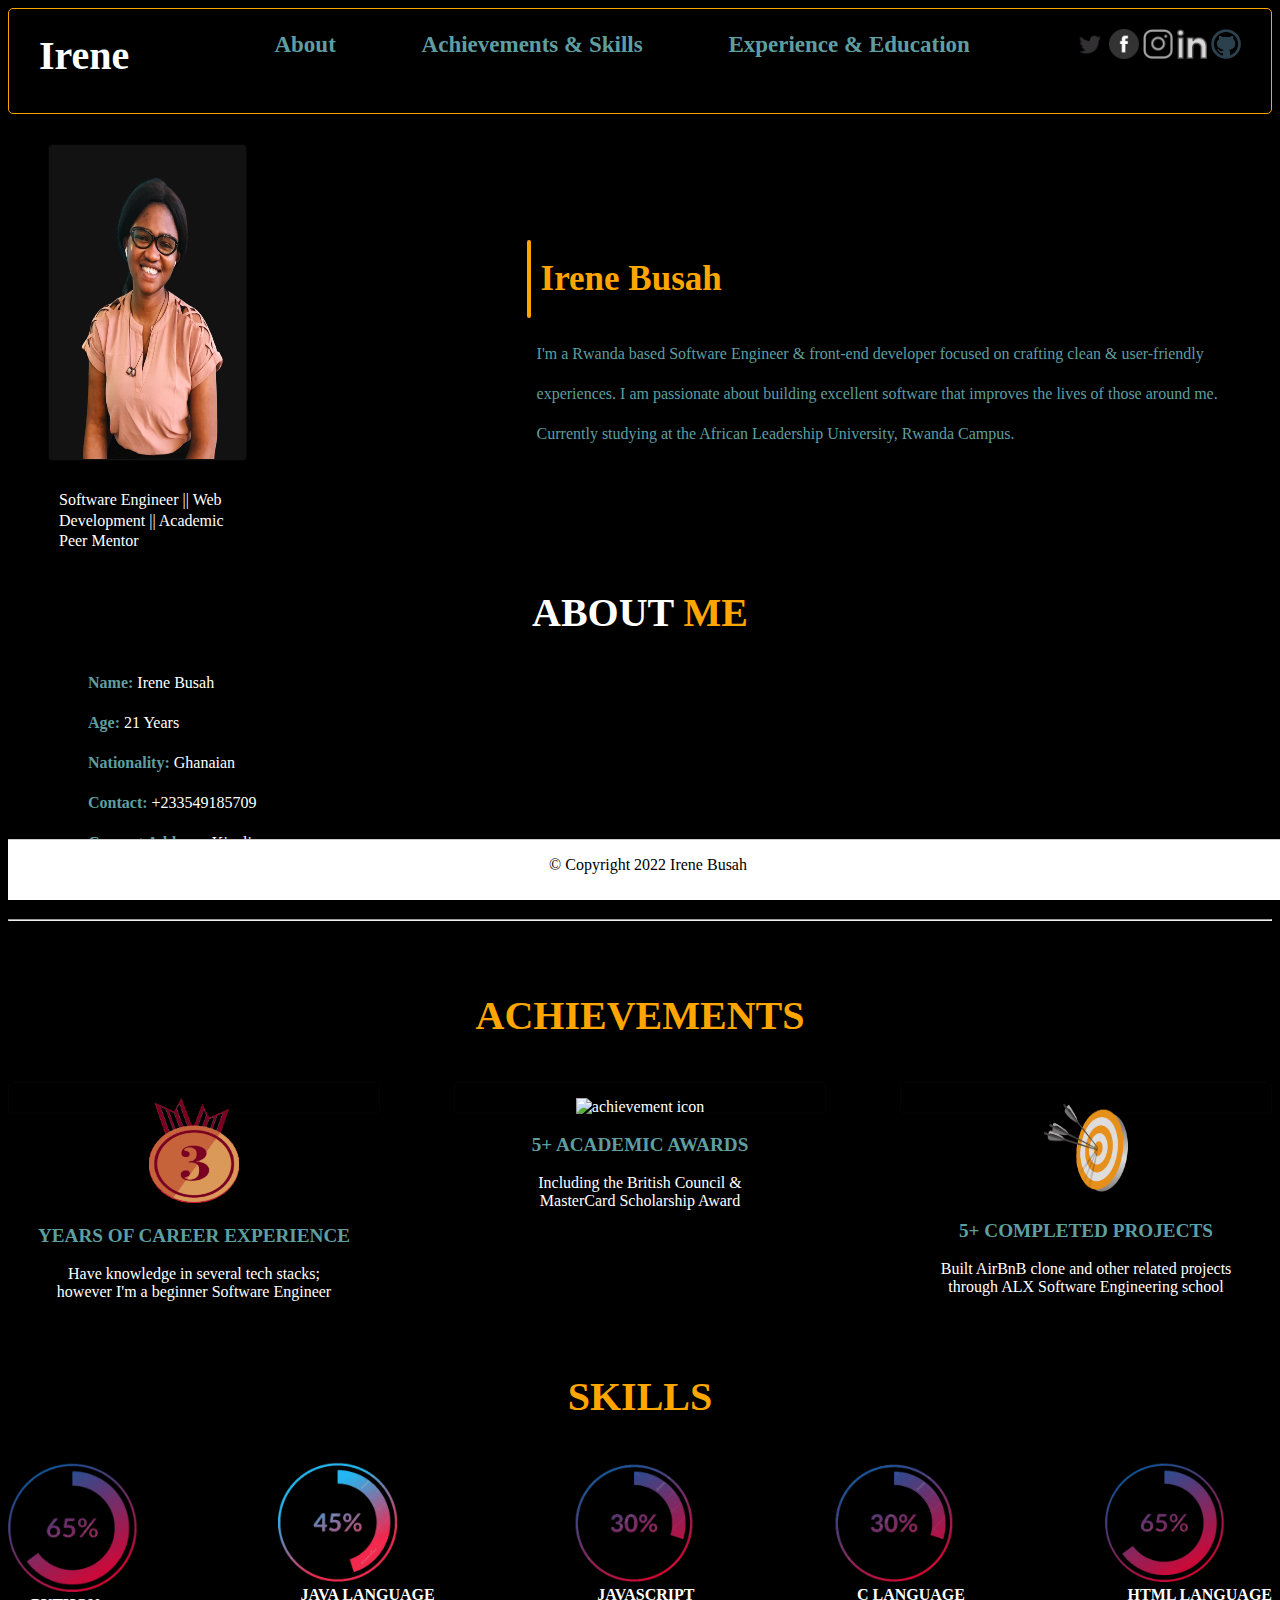
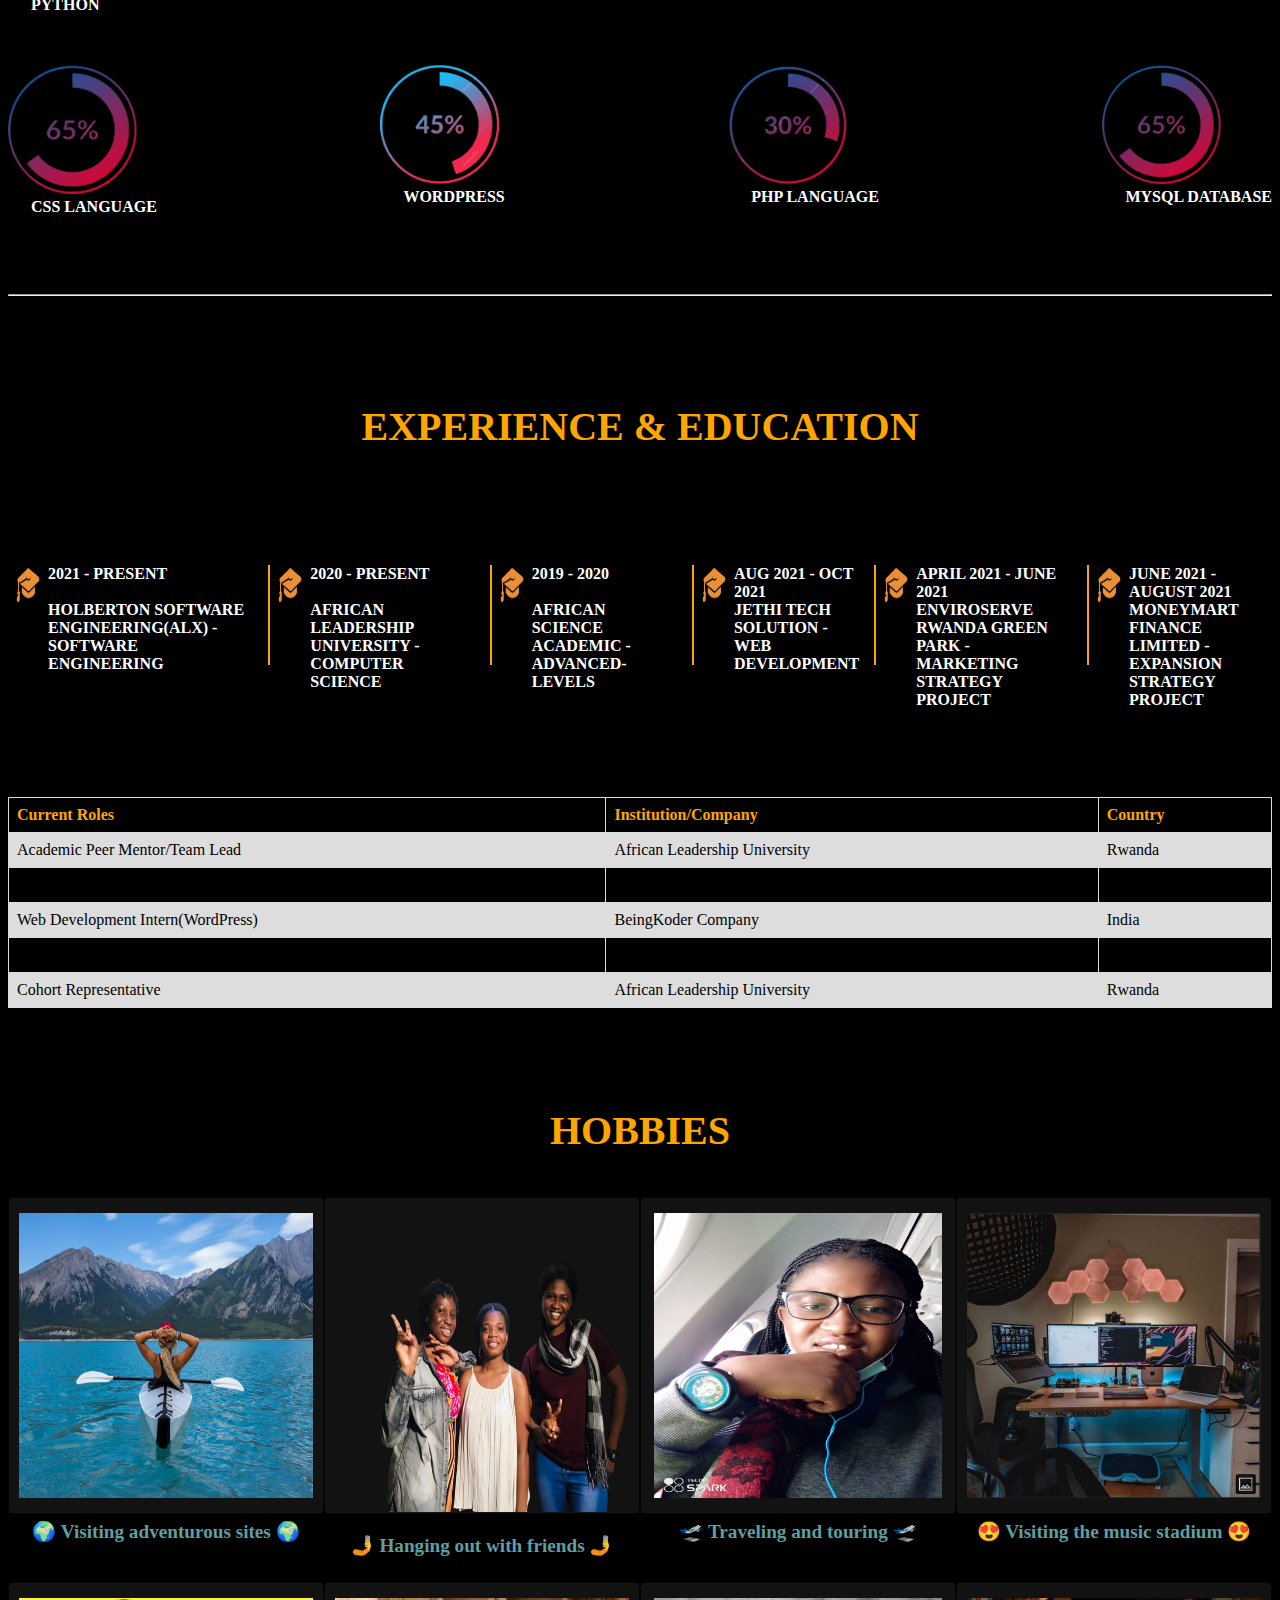
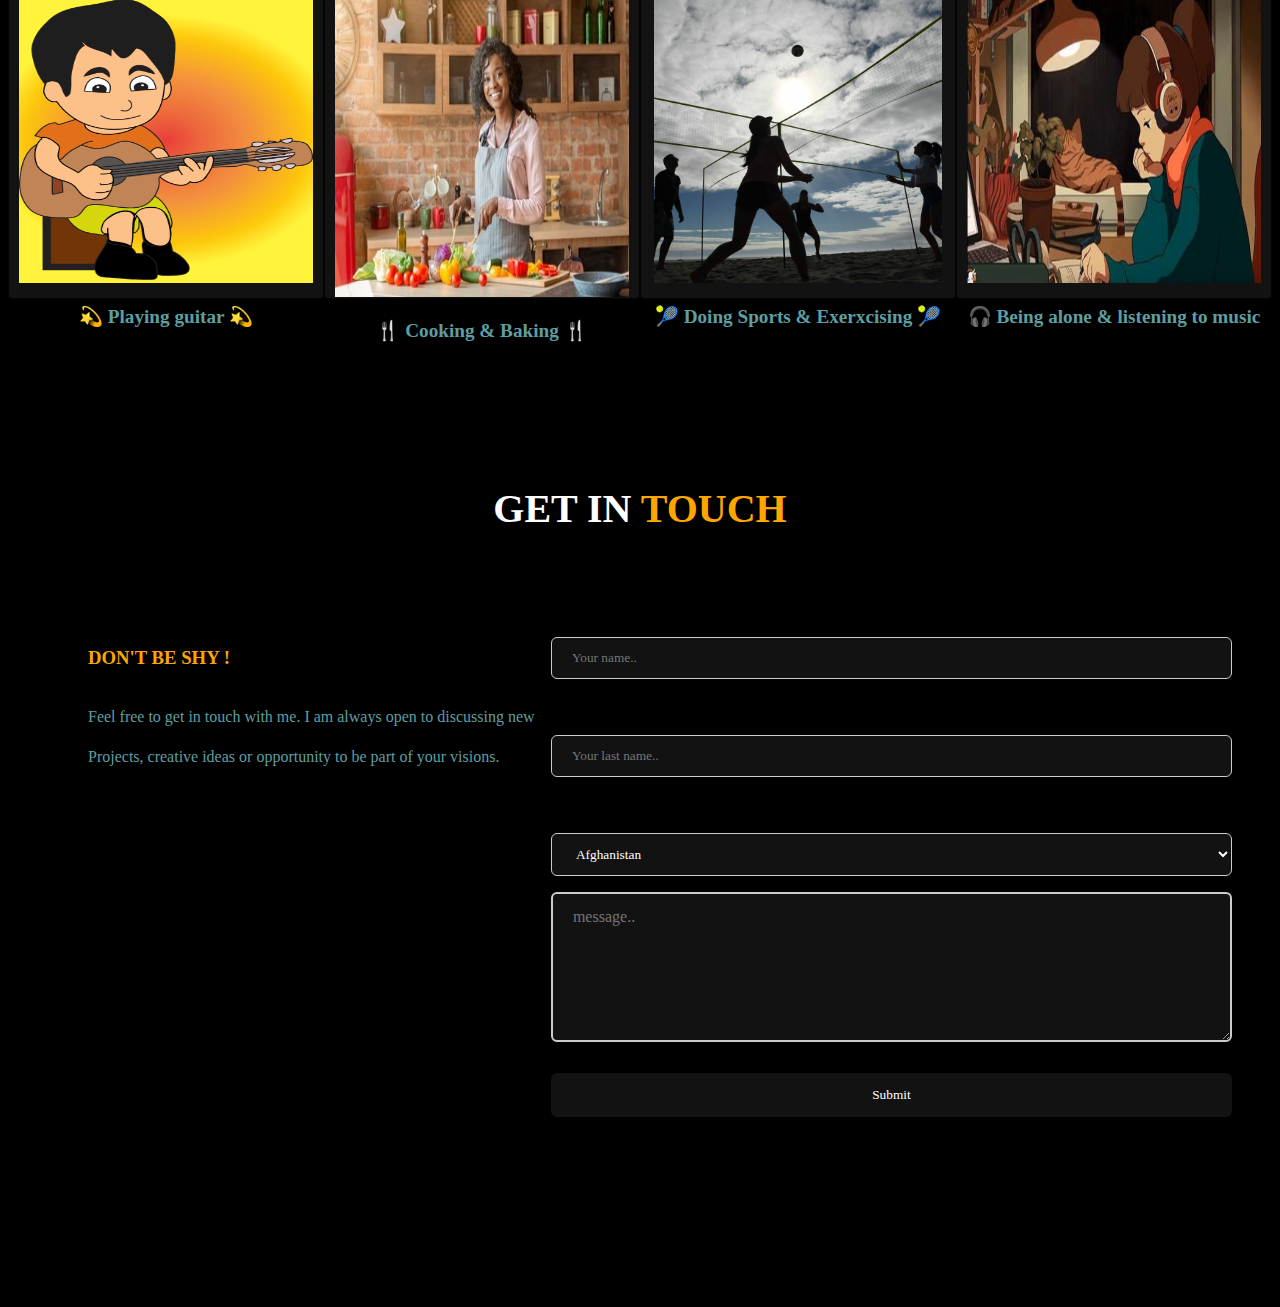
==== public/index.html @ 0df78197 "static website" ====
<!DOCTYPE html>
<html lang="en">
  <head>
    <meta charset="UTF-8" />
    <meta http-equiv="X-UA-Compatible" content="IE=edge" />
    <meta name="viewport" content="width=device-width, initial-scale=1.0" />
    <title>Irene Busah</title>
    <link rel="icon" href="" />
    <link rel="stylesheet" href="./Assets/css/styles.css" />
  </head>
  <body class="body">
    <!-- ====================================== HEADDER ============================================ -->
    <header>
      <div class="container">
        <h1 class="logo">Irene</h1>
        <ul>
          <li>
            <a
              class="list"
              href="#"
              style="
                text-decoration: none;
                color: cadetblue;
                font-weight: bolder;
                font-size: 23px;
              "
            >
              About
            </a>
          </li>
          <li>
            <a
              class="list"
              href="#"
              style="
                text-decoration: none;
                color: cadetblue;
                font-weight: bolder;
                font-size: 23px;
              "
            >
              Achievements & Skills
            </a>
          </li>
          <li>
            <a
              class="list"
              href="#"
              style="
                text-decoration: none;
                color: cadetblue;
                font-weight: bolder;
                font-size: 23px;
              "
            >
              Experience & Education
            </a>
          </li>
        </ul>
        <!-- <button>Contact Us</button> -->

        <div class="header-social-links">
          <a
            href="https://twitter.com/home?lang=en"
            class="twitter"
            target="_blank"
            ><img
              src="./Assets/img/twitter.png"
              alt="twitter icon"
              height="30px"
              width="30px"
          /></a>
          <a
            href="https://www.facebook.com/irenenanairish.busah.3/"
            class="facebook"
            target="_blank"
            ><img
              src="./Assets/img/facebook.png"
              alt="facebook icon"
              height="30px"
              width="30px"
          /></a>
          <a
            href="https://www.instagram.com/great_irene9/"
            class="instagram"
            target="_blank"
            ><img
              src="./Assets/img/instagram.png"
              alt="instagram icon"
              height="30px"
              width="30px"
          /></a>
          <a
            href="https://www.linkedin.com/in/irene-busah-7071a6205/"
            class="linkedin"
            target="_blank"
            ><img
              src="./Assets/img/linkedin.png"
              alt="linkedIn icon"
              height="30px"
              width="30px"
          /></a>
          <a
            href="https://github.com/Irene-Busah/"
            class="linkedin"
            target="_blank"
            ><img
              src="./Assets/img/git.png"
              alt="GitHub icon"
              height="30px"
              width="30px"
          /></a>
        </div>
      </div>
    </header>
    <!-- =============================================== END OF HEADER ============================================== -->

    <!-- =============================================== MY BIO ================================================  -->
    <div class="content">
      <div class="frame_one" style="width: 450px;">
        <img
          src="./Assets/img/Irene_Pic-removebg-preview.png"
          alt="My photo"
          width="100%"
          height="105%"
        />
        <p id="title">
          Software Engineer || Web Development || Academic Peer Mentor
        </p>
      </div>

      <div class="info">
        <div id="stroke">
          <p id="name"></p>
          <p class="myname"><span id="surname">Irene Busah</span></p>
        </div>

        <div id="message" style="color: cadetblue">
          I'm a Rwanda based Software Engineer & front-end developer focused on
          crafting clean & user-friendly experiences. I am passionate about
          building excellent software that improves the lives of those around
          me. Currently studying at the African Leadership University, Rwanda
          Campus. 
        </div>
      </div>
    </div>
    <!-- =========================================== END OF BIO ================================================== -->

    <br /><br /><br /><br />

    <!-- ============================================ MAIN ============================================= -->
    <main>
      <div>
        <h1 class="about">ABOUT <span style="color: orange">ME</span></h1>
      </div>

      <!-- ======================================= ABOUT ME ====================================== -->
      <div>
        <ul style="color: white">
          <li style="display: block">
            <span class="span" style="color: cadetblue; font-weight: bold"
              >Name: </span
            >Irene Busah
          </li>
          <li style="display: block">
            <span class="span" style="color: cadetblue; font-weight: bold"
              >Age:</span
            >
            21 Years
          </li>
          <li style="display: block">
            <span class="span" style="color: cadetblue; font-weight: bold"
              >Nationality: </span
            >Ghanaian
          </li>
          <li style="display: block">
            <span class="span" style="color: cadetblue; font-weight: bold"
              >Contact:
            </span>
            +233549185709
          </li>
          <li style="display: block">
            <span class="span" style="color: cadetblue; font-weight: bold"
              >Current Address:
            </span>
            Kigali
          </li>
          <li style="display: block">
            <span class="span" style="color: cadetblue; font-weight: bold"
              >Email:
            </span>
            i.busah@alustudent.com
          </li>
        </ul>
      </div>
      <!-- =========================================== END OF ABOUT ME ==================================== -->

      <hr />
      <br /><br />

      <!-- ============================================ ACHIEVEMENT ================================================-->
      <h1>ACHIEVEMENTS</h1>
      <div class="frame_items">
        <p class="frame icon" id="icon">
          <img
            src="./Assets/img/icon_1.png"
            alt="achievement icon"
            width="90px"
            height="105px"
          />
          <br /><br />
          <span id="frame_item">YEARS OF CAREER EXPERIENCE </span>
          <br /><br>
          Have knowledge in several tech stacks;<br> however I'm a beginner Software
          Engineer
        </p>

        <p class="frame icon" id="icon">
          <img
            src="./Assets/img/award.gif"
            alt="achievement icon"
            width="120px"
            height="120px"
          />
          <br /><br />
          <span id="frame_item">5+ ACADEMIC AWARDS</span>
          <br/><br>
          Including the British Council & <br> MasterCard Scholarship Award
        </p>

        <p class="frame icon" id="icon">
          <img
            src="./Assets/img/target.png"
            alt="achievement icon"
            width="90px"
            height="100px"
          />
          <br><br>
          <span id="frame_item"> 5+ COMPLETED PROJECTS</span>
          <br/><br>
          Built AirBnB clone and other related projects <br> through ALX Software Engineering school
        </p>
      </div>
      <!-- ======================================= END OF ACHIEVEMENT ========================================== -->

      <br /><br /><br /><br />
      <br />
      <br />
      <br /><br />
      <br /><br /><br /><br />

      <!-- ======================================= SKILLS (FIRST LINE) ======================================== -->
      <h1>SKILLS</h1>
      <div class="skills">
        <p>
          <img
            src="./Assets/img/chart_1.png"
            alt="pie chart"
            width="130px"
            height="130px"
          />
          <br />
          <span style="margin-left: 23px; font-weight: bolder">PYTHON</span>
        </p>

        <p>
          <img
            src="./Assets/img/icon_3.png"
            alt=""
            width="120px"
            height="120px"
          />
          <br />
          <span style="margin-left: 23px; font-weight: bolder"
            >JAVA LANGUAGE</span
          >
        </p>

        <p>
          <img
            src="./Assets/img/chart.png"
            alt=""
            width="120px"
            height="120px"
          />
          <br />
          <span style="margin-left: 23px; font-weight: bolder">JAVASCRIPT</span>
        </p>

        <p>
          <img
            src="./Assets/img/chart.png"
            alt=""
            width="120px"
            height="120px"
          />
          <br />
          <span style="margin-left: 23px; font-weight: bolder">C LANGUAGE</span>
        </p>

        <p>
          <img
            src="./Assets/img/chart_1.png"
            alt=""
            width="120px"
            height="120px"
          />
          <br />
          <span style="margin-left: 23px; font-weight: bolder"
            >HTML LANGUAGE</span
          >
        </p>
      </div>
      <!-- =============================== END OF SKILLS(FIRST LINE) ============================================= -->

      <br />

      <!-- ====================================== SKILLS (SECOND LINE) ========================================== -->
      <div class="skills">
        <p>
          <img
            src="./Assets/img/chart_1.png"
            alt=""
            width="130px"
            height="130px"
          />
          <br />
          <span style="margin-left: 23px; font-weight: bolder"
            >CSS LANGUAGE</span
          >
        </p>

        <p>
          <img
            src="./Assets/img/icon_3.png"
            alt=""
            width="120px"
            height="120px"
          />
          <br />
          <span style="margin-left: 23px; font-weight: bolder">WORDPRESS</span>
        </p>

        <p>
          <img
            src="./Assets/img/chart.png"
            alt=""
            width="120px"
            height="120px"
          />
          <br />
          <span style="margin-left: 23px; font-weight: bolder"
            >PHP LANGUAGE</span
          >
        </p>

        <p>
          <img
            src="./Assets/img/chart_1.png"
            alt=""
            width="120px"
            height="120px"
          />
          <br />
          <span style="margin-left: 23px; font-weight: bolder"
            >MYSQL DATABASE</span
          >
        </p>
      </div>
      <!-- ==================================== END OF SKILLS(SECOND LINE) =========================================== -->

      <br /><br /><br />
      <hr />
      <br />
      <br /><br /><br />

      <!-- ========================================= EDUCATION ============================================== -->
      <h1>EXPERIENCE & EDUCATION</h1>
      <br /><br /><br /><br />

      <div id="education">
        <div>
          <p>
            <img
              src="./Assets/img/school.png"
              alt="education icon"
              width="40px"
              height="40px"
            />
          </p>
        </div>

        <p id="education">
          <span style="display: flex">
            <span style="font-weight: bolder; display: flex">
              2021 - PRESENT <br /><br />
              HOLBERTON SOFTWARE ENGINEERING(ALX) - SOFTWARE ENGINEERING
            </span>
            <br /><br />
          </span>
        </p>

        <!-- =============================== END OF FIRST EDUCATION ====================================== -->

        <br />
        <p
          style="
            border-left: 2px solid orange;
            height: 100px;
            margin-left: 15px;
            left: 50%;
          "
        ></p>

        <div>
          <p>
            <img
              src="./Assets/img/school.png"
              alt="education icon"
              width="40px"
              height="40px"
            />
          </p>
        </div>
        <p id="education">
          <span style="display: flex">
            <span style="font-weight: bolder; display: flex">
              2020 - PRESENT <br /><br />
              AFRICAN LEADERSHIP UNIVERSITY - COMPUTER SCIENCE
            </span>
            <br /><br />
          </span>
        </p>
        <!-- ================================ END OF SECOND EDUCATION ===================================== -->

        <p
          style="
            border-left: 2px solid orange;
            height: 100px;
            margin-left: 15px;
            left: 50%;
          "
        ></p>

        <div>
          <p>
            <img
              src="./Assets/img/school.png"
              alt="education icon"
              width="40px"
              height="40px"
            />
          </p>
        </div>
        <p id="education">
          <span style="display: flex">
            <span style="font-weight: bolder; display: flex">
              2019 - 2020<br /><br />
              AFRICAN SCIENCE ACADEMIC - ADVANCED-LEVELS
            </span>
            <br /><br />
          </span>
        </p>

        <!-- ======================================= END OF THIRD EDUCATION ===================================== -->

        <!-- <br><br><br> -->

        <p
          style="
            border-left: 2px solid orange;
            height: 100px;
            margin-left: 15px;
            left: 50%;
          "
        ></p>

        <div id="education">
          <div>
            <p>
              <img
                src="./Assets/img/school.png"
                alt="education icon"
                width="40px"
                height="40px"
              />
            </p>
          </div>
          <p id="education">
            <span style="display: flex">
              <span style="font-weight: bolder; display: flex">
                AUG 2021 - OCT 2021 <br />
                JETHI TECH SOLUTION - WEB DEVELOPMENT
              </span>
              <br /><br />
            </span>
          </p>
          <!-- ======================================= END OF FOURTH EDUCATION ====================================== -->

          <p
            style="
              border-left: 2px solid orange;
              height: 100px;
              margin-left: 15px;
              left: 50%;
            "
          ></p>

          <div>
            <p>
              <img
                src="./Assets/img/school.png"
                alt="education icon"
                width="40px"
                height="40px"
              />
            </p>
          </div>
          <p id="education">
            <span style="display: flex">
              <span style="font-weight: bolder; display: flex">
                APRIL 2021 - JUNE 2021 <br />
                ENVIROSERVE RWANDA GREEN PARK - MARKETING STRATEGY PROJECT
              </span>
              <br /><br />
            </span>
          </p>
          <!-- ======================================== END OF FIFTH EDUCATION ======================================== -->

          <p
            style="
              border-left: 2px solid orange;
              height: 100px;
              margin-left: 15px;
              left: 50%;
            "
          ></p>

          <div>
            <p>
              <img
                src="./Assets/img/school.png"
                alt="education icon"
                width="40px"
                height="40px"
              />
            </p>
          </div>
          <p id="education">
            <span style="display: flex">
              <span style="font-weight: bolder; display: flex">
                JUNE 2021 - AUGUST 2021 <br />
                MONEYMART FINANCE LIMITED - EXPANSION STRATEGY PROJECT
              </span>
              <br /><br />
            </span>
          </p>
          <!-- ========================================== END OF SIXTH EXPERIENCE ====================================== -->
        </div>
      </div>
      <!-- ====================================== END OF EDUCATION & EXPERIENCE ========================================= -->
      <br /><br /><br /><br />


      <div>
        <table>
            <tr>
              <th>Current Roles</th>
              <th>Institution/Company</th>
              <th>Country</th>
            </tr>
            <tr>
              <td>Academic Peer Mentor/Team Lead</td>
              <td>African Leadership University</td>
              <td>Rwanda</td>
            </tr>
            <!-- <tr>
              <td>Centro comercial Moctezuma</td>
              <td>Francisco Chang</td>
              <td>Mexico</td>
            </tr> -->
            <tr>
              <td>Web Development Intern(WordPress)</td>
              <td>BeingKoder Company</td>
              <td>India</td>
            </tr>
            <tr>
              <td>Web Development Intern(WordPress)</td>
              <td>BeingKoder Company</td>
              <td>India</td>
            </tr>
            <tr>
              <td>Cohort Representative</td>
              <td>African Leadership University</td>
              <td>Rwanda</td>
            </tr>
            <tr>
              <td>Cohort Representative</td>
              <td>African Leadership University</td>
              <td>Rwanda</td>
            </tr>
          </table>
      </div>


      <br /><br /><br /><br />

      <!-- =================================== HOBBIES ============================================= -->
      <h1>HOBBIES</h1>
      <div class="frame_items">
        <p class="frame_one title">
          <img
            src="./Assets/img/icon_6.jpg"
            alt="achievement icon"
            width="100%"
            height="100%"
          />
          <br /><br />
          <span id="frame_item">&#127757 Visiting adventurous sites &#127757</span>
        </p>

        <p class="frame_one title">
          <img
            src="./Assets/img/Irene_3.png"
            alt="achievement icon"
            width="100%"
            height="105%"
          />
          <br /><br />
          <span id="frame_item">&#129331 Hanging out with friends &#129331</span>
        </p>

        <p class="frame_one title">
          <img
            src="./Assets/img/Irene_2.jpeg"
            alt="achievement icon"
            width="98%"
            height="100%"
          />
          <br /><br />
          <span id="frame_item">&#128747 Traveling and touring &#128747</span>
        </p>

        <p class="frame_one title">
          <img
            src="./Assets/img/Irene_3.jpeg"
            alt="achievement icon"
            width="100%"
            height="100%"
          />
          <br /><br />
          <span id="frame_item">&#128525 Visiting the music stadium &#128525</span>
        </p>
      </div>

      <br><br>
      <!-- =================================================== -->
      <div class="frame_items">
        <p class="frame_one title">
          <img
            src="./Assets/img/hobby.gif"
            alt="achievement icon"
            width="100%"
            height="100%"
          />
          <br /><br />
          <span id="frame_item">&#128171 Playing guitar &#128171</span>
        </p>

        <p class="frame_one title">
          <img
            src="./Assets/img/hobby_1.jpg"
            alt="achievement icon"
            width="100%"
            height="105%"
          />
          <br /><br />
          <span id="frame_item">&#127860 Cooking & Baking &#127860</span>
        </p>

        <p class="frame_one title">
          <img
            src="./Assets/img/hobby_2.jpg"
            alt="achievement icon"
            width="98%"
            height="100%"
          />
          <br /><br />
          <span id="frame_item">&#127934 Doing Sports & Exerxcising &#127934</span>
        </p>

        <p class="frame_one title">
          <img
            src="./Assets/img/hobby_3.jpg"
            alt="achievement icon"
            width="100%"
            height="100%"
          />
          <br /><br />
          <span id="frame_item">&#127911 Being alone & listening to music </span>
        </p>
      </div>
      <!-- =============================================== END OF HOBBIES ============================================= -->
      <br /><br /><br /><br />
      <br /><br /><br /><br />
    </main>

    <!-- ========================================== GET IN TOUCH =============================================== -->
    <section>
      <h1><span style="color: white">GET IN</span> TOUCH</h1>

      <div class="content">
        <div id="message" style="color: cadetblue; padding-top: 30px;">
          <h3>DON'T BE SHY !</h3>
          Feel free to get in touch with me. I am always open to discussing new
          Projects, creative ideas or opportunity to be part of your visions.
        </div>

        <!-- ===================================== FORM =========================================== -->
        <div>
          <form>
            <label for="fname">First Name</label>
            <input
              type="text"
              id="fname"
              name="firstname"
              placeholder="Your name.."
            />

            <label for="lname">Last Name</label>
            <input
              type="text"
              id="lname"
              name="lastname"
              placeholder="Your last name.."
            />

            <label for="country">Country</label>
            <select id="country" name="country">
              <option value="Afganistan">Afghanistan</option>
              <option value="Albania">Albania</option>
              <option value="Algeria">Algeria</option>
              <option value="American Samoa">American Samoa</option>
              <option value="Andorra">Andorra</option>
              <option value="Angola">Angola</option>
              <option value="Anguilla">Anguilla</option>
              <option value="Antigua & Barbuda">Antigua & Barbuda</option>
              <option value="Argentina">Argentina</option>
              <option value="Armenia">Armenia</option>
              <option value="Aruba">Aruba</option>
              <option value="Australia">Australia</option>
              <option value="Austria">Austria</option>
              <option value="Azerbaijan">Azerbaijan</option>
              <option value="Bahamas">Bahamas</option>
              <option value="Bahrain">Bahrain</option>
              <option value="Bangladesh">Bangladesh</option>
              <option value="Barbados">Barbados</option>
              <option value="Belarus">Belarus</option>
              <option value="Belgium">Belgium</option>
              <option value="Belize">Belize</option>
              <option value="Benin">Benin</option>
              <option value="Bermuda">Bermuda</option>
              <option value="Bhutan">Bhutan</option>
              <option value="Bolivia">Bolivia</option>
              <option value="Bonaire">Bonaire</option>
              <option value="Bosnia & Herzegovina">Bosnia & Herzegovina</option>
              <option value="Botswana">Botswana</option>
              <option value="Brazil">Brazil</option>
              <option value="British Indian Ocean Ter">
                British Indian Ocean Ter
              </option>
              <option value="Brunei">Brunei</option>
              <option value="Bulgaria">Bulgaria</option>
              <option value="Burkina Faso">Burkina Faso</option>
              <option value="Burundi">Burundi</option>
              <option value="Cambodia">Cambodia</option>
              <option value="Cameroon">Cameroon</option>
              <option value="Canada">Canada</option>
              <option value="Canary Islands">Canary Islands</option>
              <option value="Cape Verde">Cape Verde</option>
              <option value="Cayman Islands">Cayman Islands</option>
              <option value="Central African Republic">
                Central African Republic
              </option>
              <option value="Chad">Chad</option>
              <option value="Channel Islands">Channel Islands</option>
              <option value="Chile">Chile</option>
              <option value="China">China</option>
              <option value="Christmas Island">Christmas Island</option>
              <option value="Cocos Island">Cocos Island</option>
              <option value="Colombia">Colombia</option>
              <option value="Comoros">Comoros</option>
              <option value="Congo">Congo</option>
              <option value="Cook Islands">Cook Islands</option>
              <option value="Costa Rica">Costa Rica</option>
              <option value="Cote DIvoire">Cote DIvoire</option>
              <option value="Croatia">Croatia</option>
              <option value="Cuba">Cuba</option>
              <option value="Curaco">Curacao</option>
              <option value="Cyprus">Cyprus</option>
              <option value="Czech Republic">Czech Republic</option>
              <option value="Denmark">Denmark</option>
              <option value="Djibouti">Djibouti</option>
              <option value="Dominica">Dominica</option>
              <option value="Dominican Republic">Dominican Republic</option>
              <option value="East Timor">East Timor</option>
              <option value="Ecuador">Ecuador</option>
              <option value="Egypt">Egypt</option>
              <option value="El Salvador">El Salvador</option>
              <option value="Equatorial Guinea">Equatorial Guinea</option>
              <option value="Eritrea">Eritrea</option>
              <option value="Estonia">Estonia</option>
              <option value="Ethiopia">Ethiopia</option>
              <option value="Falkland Islands">Falkland Islands</option>
              <option value="Faroe Islands">Faroe Islands</option>
              <option value="Fiji">Fiji</option>
              <option value="Finland">Finland</option>
              <option value="France">France</option>
              <option value="French Guiana">French Guiana</option>
              <option value="French Polynesia">French Polynesia</option>
              <option value="French Southern Ter">French Southern Ter</option>
              <option value="Gabon">Gabon</option>
              <option value="Gambia">Gambia</option>
              <option value="Georgia">Georgia</option>
              <option value="Germany">Germany</option>
              <option value="Ghana">Ghana</option>
              <option value="Gibraltar">Gibraltar</option>
              <option value="Great Britain">Great Britain</option>
              <option value="Greece">Greece</option>
              <option value="Greenland">Greenland</option>
              <option value="Grenada">Grenada</option>
              <option value="Guadeloupe">Guadeloupe</option>
              <option value="Guam">Guam</option>
              <option value="Guatemala">Guatemala</option>
              <option value="Guinea">Guinea</option>
              <option value="Guyana">Guyana</option>
              <option value="Haiti">Haiti</option>
              <option value="Hawaii">Hawaii</option>
              <option value="Honduras">Honduras</option>
              <option value="Hong Kong">Hong Kong</option>
              <option value="Hungary">Hungary</option>
              <option value="Iceland">Iceland</option>
              <option value="Indonesia">Indonesia</option>
              <option value="India">India</option>
              <option value="Iran">Iran</option>
              <option value="Iraq">Iraq</option>
              <option value="Ireland">Ireland</option>
              <option value="Isle of Man">Isle of Man</option>
              <option value="Israel">Israel</option>
              <option value="Italy">Italy</option>
              <option value="Jamaica">Jamaica</option>
              <option value="Japan">Japan</option>
              <option value="Jordan">Jordan</option>
              <option value="Kazakhstan">Kazakhstan</option>
              <option value="Kenya">Kenya</option>
              <option value="Kiribati">Kiribati</option>
              <option value="Korea North">Korea North</option>
              <option value="Korea Sout">Korea South</option>
              <option value="Kuwait">Kuwait</option>
              <option value="Kyrgyzstan">Kyrgyzstan</option>
              <option value="Laos">Laos</option>
              <option value="Latvia">Latvia</option>
              <option value="Lebanon">Lebanon</option>
              <option value="Lesotho">Lesotho</option>
              <option value="Liberia">Liberia</option>
              <option value="Libya">Libya</option>
              <option value="Liechtenstein">Liechtenstein</option>
              <option value="Lithuania">Lithuania</option>
              <option value="Luxembourg">Luxembourg</option>
              <option value="Macau">Macau</option>
              <option value="Macedonia">Macedonia</option>
              <option value="Madagascar">Madagascar</option>
              <option value="Malaysia">Malaysia</option>
              <option value="Malawi">Malawi</option>
              <option value="Maldives">Maldives</option>
              <option value="Mali">Mali</option>
              <option value="Malta">Malta</option>
              <option value="Marshall Islands">Marshall Islands</option>
              <option value="Martinique">Martinique</option>
              <option value="Mauritania">Mauritania</option>
              <option value="Mauritius">Mauritius</option>
              <option value="Mayotte">Mayotte</option>
              <option value="Mexico">Mexico</option>
              <option value="Midway Islands">Midway Islands</option>
              <option value="Moldova">Moldova</option>
              <option value="Monaco">Monaco</option>
              <option value="Mongolia">Mongolia</option>
              <option value="Montserrat">Montserrat</option>
              <option value="Morocco">Morocco</option>
              <option value="Mozambique">Mozambique</option>
              <option value="Myanmar">Myanmar</option>
              <option value="Nambia">Nambia</option>
              <option value="Nauru">Nauru</option>
              <option value="Nepal">Nepal</option>
              <option value="Netherland Antilles">Netherland Antilles</option>
              <option value="Netherlands">Netherlands (Holland, Europe)</option>
              <option value="Nevis">Nevis</option>
              <option value="New Caledonia">New Caledonia</option>
              <option value="New Zealand">New Zealand</option>
              <option value="Nicaragua">Nicaragua</option>
              <option value="Niger">Niger</option>
              <option value="Nigeria">Nigeria</option>
              <option value="Niue">Niue</option>
              <option value="Norfolk Island">Norfolk Island</option>
              <option value="Norway">Norway</option>
              <option value="Oman">Oman</option>
              <option value="Pakistan">Pakistan</option>
              <option value="Palau Island">Palau Island</option>
              <option value="Palestine">Palestine</option>
              <option value="Panama">Panama</option>
              <option value="Papua New Guinea">Papua New Guinea</option>
              <option value="Paraguay">Paraguay</option>
              <option value="Peru">Peru</option>
              <option value="Phillipines">Philippines</option>
              <option value="Pitcairn Island">Pitcairn Island</option>
              <option value="Poland">Poland</option>
              <option value="Portugal">Portugal</option>
              <option value="Puerto Rico">Puerto Rico</option>
              <option value="Qatar">Qatar</option>
              <option value="Republic of Montenegro">
                Republic of Montenegro
              </option>
              <option value="Republic of Serbia">Republic of Serbia</option>
              <option value="Reunion">Reunion</option>
              <option value="Romania">Romania</option>
              <option value="Russia">Russia</option>
              <option value="Rwanda">Rwanda</option>
              <option value="St Barthelemy">St Barthelemy</option>
              <option value="St Eustatius">St Eustatius</option>
              <option value="St Helena">St Helena</option>
              <option value="St Kitts-Nevis">St Kitts-Nevis</option>
              <option value="St Lucia">St Lucia</option>
              <option value="St Maarten">St Maarten</option>
              <option value="St Pierre & Miquelon">St Pierre & Miquelon</option>
              <option value="St Vincent & Grenadines">
                St Vincent & Grenadines
              </option>
              <option value="Saipan">Saipan</option>
              <option value="Samoa">Samoa</option>
              <option value="Samoa American">Samoa American</option>
              <option value="San Marino">San Marino</option>
              <option value="Sao Tome & Principe">Sao Tome & Principe</option>
              <option value="Saudi Arabia">Saudi Arabia</option>
              <option value="Senegal">Senegal</option>
              <option value="Seychelles">Seychelles</option>
              <option value="Sierra Leone">Sierra Leone</option>
              <option value="Singapore">Singapore</option>
              <option value="Slovakia">Slovakia</option>
              <option value="Slovenia">Slovenia</option>
              <option value="Solomon Islands">Solomon Islands</option>
              <option value="Somalia">Somalia</option>
              <option value="South Africa">South Africa</option>
              <option value="Spain">Spain</option>
              <option value="Sri Lanka">Sri Lanka</option>
              <option value="Sudan">Sudan</option>
              <option value="Suriname">Suriname</option>
              <option value="Swaziland">Swaziland</option>
              <option value="Sweden">Sweden</option>
              <option value="Switzerland">Switzerland</option>
              <option value="Syria">Syria</option>
              <option value="Tahiti">Tahiti</option>
              <option value="Taiwan">Taiwan</option>
              <option value="Tajikistan">Tajikistan</option>
              <option value="Tanzania">Tanzania</option>
              <option value="Thailand">Thailand</option>
              <option value="Togo">Togo</option>
              <option value="Tokelau">Tokelau</option>
              <option value="Tonga">Tonga</option>
              <option value="Trinidad & Tobago">Trinidad & Tobago</option>
              <option value="Tunisia">Tunisia</option>
              <option value="Turkey">Turkey</option>
              <option value="Turkmenistan">Turkmenistan</option>
              <option value="Turks & Caicos Is">Turks & Caicos Is</option>
              <option value="Tuvalu">Tuvalu</option>
              <option value="Uganda">Uganda</option>
              <option value="United Kingdom">United Kingdom</option>
              <option value="Ukraine">Ukraine</option>
              <option value="United Arab Erimates">United Arab Emirates</option>
              <option value="United States of America">
                United States of America
              </option>
              <option value="Uraguay">Uruguay</option>
              <option value="Uzbekistan">Uzbekistan</option>
              <option value="Vanuatu">Vanuatu</option>
              <option value="Vatican City State">Vatican City State</option>
              <option value="Venezuela">Venezuela</option>
              <option value="Vietnam">Vietnam</option>
              <option value="Virgin Islands (Brit)">
                Virgin Islands (Brit)
              </option>
              <option value="Virgin Islands (USA)">Virgin Islands (USA)</option>
              <option value="Wake Island">Wake Island</option>
              <option value="Wallis & Futana Is">Wallis & Futana Is</option>
              <option value="Yemen">Yemen</option>
              <option value="Zaire">Zaire</option>
              <option value="Zambia">Zambia</option>
              <option value="Zimbabwe">Zimbabwe</option>
            </select>

            <!-- <label for="message">Message</label> -->
            <!-- <input type="text" id="fname" name="firstname" placeholder="message.."> -->
            <textarea
              name="message"
              id=""
              placeholder="message.."
              cols="30"
              rows="10"
            ></textarea>

            <input type="submit" value="Submit" />
          </form>
        </div>
      </div>
    </section>

    <br /><br /><br /><br />
    <br /><br /><br /><br />
  </body>
  <footer class="footer">&copy; Copyright 2022 Irene Busah</footer>
</html>
---- public/Assets/css/styles.css ----
/* ================================== GENERAL ================================ */
footer {
  background-color: white;
  height: 60px;
  width: 100%;
  border-top: 1px solid #cccccc;
  line-height: 50px;
  position: fixed;
  text-align: center;
  bottom: 0;
}

body {
  background-color: black;
  transition: 0.5s;
  overflow: scroll;
}

* {
  font-family: calibri;
}

p {
  color: white;
}

h3 {
  color: orange;
  /* font-style: oblique; */
  font-family: calibri;
  font-weight: bolder;
}

h1 {
  color: orange;
  text-align: center;
  font-weight: bolder;
  font-size: 40px;
}

li {
  padding-top: 35px;
  display: inline;
  padding: 0px 40px;
  line-height: 40px;
  animation-delay: 1;
  /* transition: 0.8s; */
}

/* =================================== CSS @media rule ============================== */

@media screen and (max-width: 992px) {
  .footer {
    width: 50%;
  }
}

@media screen and (max-width: 600px) {
  .footer {
    width: 100%;
  }
}

@media screen and (max-width: 992px) {
  body {
    background-color: cadetblue;
    transition: 0.5s;
    /* width: 50%; */
  }
}

@media screen and (max-width: 992px) {
  #icon {
    background-color: cadetblue;
    transition: 0.5s;
    border: 1px solid cadetblue;
    background: black;
  }
}

@media screen and (max-width: 992px) {
  .list {
    color: white !important;
    display: inline;
    transition: 0.5s;
    /* width: 50%; */
  }
}

@media screen and (max-width: 992px) {
  .span {
    color: black !important;
    transition: 0.5s;
    /* width: 50%; */
  }
}

@media screen and (max-width: 992px) {
  #message {
    color: white !important;
    transition: 0.5s;
    /* width: 50%; */
  }
}

@media screen and (max-width: 992px) {
  .frame_items .title {
    width: 50%;
  }
}

@media screen and (max-width: 600px) {
  .container {
    width: 100%;
  }
}

@media screen and (max-width: 600px) {
  .container {
    width: 100%;
  }
}

@media screen and (max-width: 600px) {
  #frame_item {
    color: white !important;
  }
}

/* ============================================================= CLASS ==================================================== */

.about {
  font-weight: 300px;
  color: white;
  text-align: center;
}

/* ================================ Social media logos ================================ */
.header-social-links {
  display: inline;
  padding-top: 20px;
  padding-right: 30px;
  /* line-height: 100px; */
  /* position: relative; */
  justify-content: space-between;
  transition: 0.5s;
}

.logo {
  height: 50px;
  color: white;
  padding-left: 30px;
}

/* ======================== Header component ======================= */
.container {
  border: orange solid 1px;
  display: flex;
  border-radius: 5px;
  justify-content: space-between;
  line-height: 40px;
}

/* ====================== My image ===================== */
.frame {
  width: 300px;
  height: 285px;
  border: 1px solid rgb(5, 5, 5);
  background: black;
  padding: 15px 10px;
  border-radius: 4px;
  animation: frame 2s;
  animation-iteration-count: 1;
  animation-delay: 10s;
}

@keyframes frame {
  0% {
    transform: rotate(0deg);
  }
  40% {
    background-color: black;
  }
  100% {
    transform: rotate(360deg);
  }
}

/* ======================= IMAGE FRAME ====================== */
.frame_one {
  width: 300px;
  height: 285px;
  border: 1px solid rgb(5, 5, 5);
  background: rgb(19, 18, 18);
  padding: 15px 10px;
  border-radius: 4px;
}

.frame:hover {
  height: 300px;
  background-color: white;
}

.title {
  text-align: center;
}

/* ===================== EDUCATION & EXPERIENCE ===================== */
.icon {
  text-align: center;
  bottom: 100%;
  left: 0;
  right: 0;
  width: 350px;
  height: 0;
  transition: 0.5s ease;
}

.frame_items {
  display: flex;
  justify-content: space-between;
  transition: 2s;
}

.content {
  display: flex;
  padding: 30px 40px;
  line-height: 40px;
}

.info {
  padding-left: 250px;
}

.myname {
  margin-left: 10px;
  color: orange;
  font-family: calibri;
  font-size: 35px;
  font-weight: bold;
  /* transition: 00.5s; */
  transition-delay: 0.8ms;
}

.skills {
  display: flex;
  justify-content: space-between;
  /* position: fixed; */
}

/* ====================================================== IDs ========================================================= */

#education {
  display: flex;
  /* right: auto; */
}

#frame_item {
  color: cadetblue;
  font-weight: bolder;
  font-size: larger;
}

#titles {
  font-style: italic;
  transition: 0.4s;
  font-family: Calibri;
  font-size: 18px;
}

#title {
  line-height: 130%;
  font-family: Calibri;
}

#stroke {
  display: flex;
  margin-top: 80px;
}

#name {
  margin-left: 30px;
  padding-top: 50px;
  border: 2px solid orange;
  background-color: orange;
  border-radius: 2px;
  /* border-color: black; */
}

#message {
  padding-left: 40px;
  font-family: calibri;
  /* transition: 00.5s; */
  /* transition-delay: 1s; */
}

/* ===================================================== FORMS ==================================================== */

input[type="text"],
select {
  color: white;
  width: 100%;
  padding: 12px 20px;
  margin: 8px 0;
  display: inline-block;
  border: 1px solid #ccc;
  border-radius: 6px;
  box-sizing: border-box;
  background-color: rgb(19, 18, 18);
}

input[type="submit"] {
  width: 100%;
  background-color: rgb(19, 18, 18);
  color: white;
  padding: 14px 20px;
  margin: 8px 0;
  border: none;
  border-radius: 6px;
  cursor: pointer;
}

input[type="submit"]:hover {
  background-color: orange;
}

#country {
  color: white;
}

textarea {
  margin: 8px 0;
  width: 100%;
  height: 150px;
  padding: 14px 20px;
  box-sizing: border-box;
  border: 2px solid #ccc;
  border-radius: 6px;
  background-color: rgb(19, 18, 18);
  font-size: 16px;
  /* resize: none; */
  color: white;
}

/* ============================================== TABLE ===================================== */
table {
  font-family: arial, sans-serif;
  border-collapse: collapse;
  width: 100%;
}

td,
th {
  border: 1px solid #dddddd;
  text-align: left;
  padding: 8px;
  transition: all 0.5s;
}

th {
  color: orange;
}

tr:nth-child(even) {
  background-color: #dddddd;
}
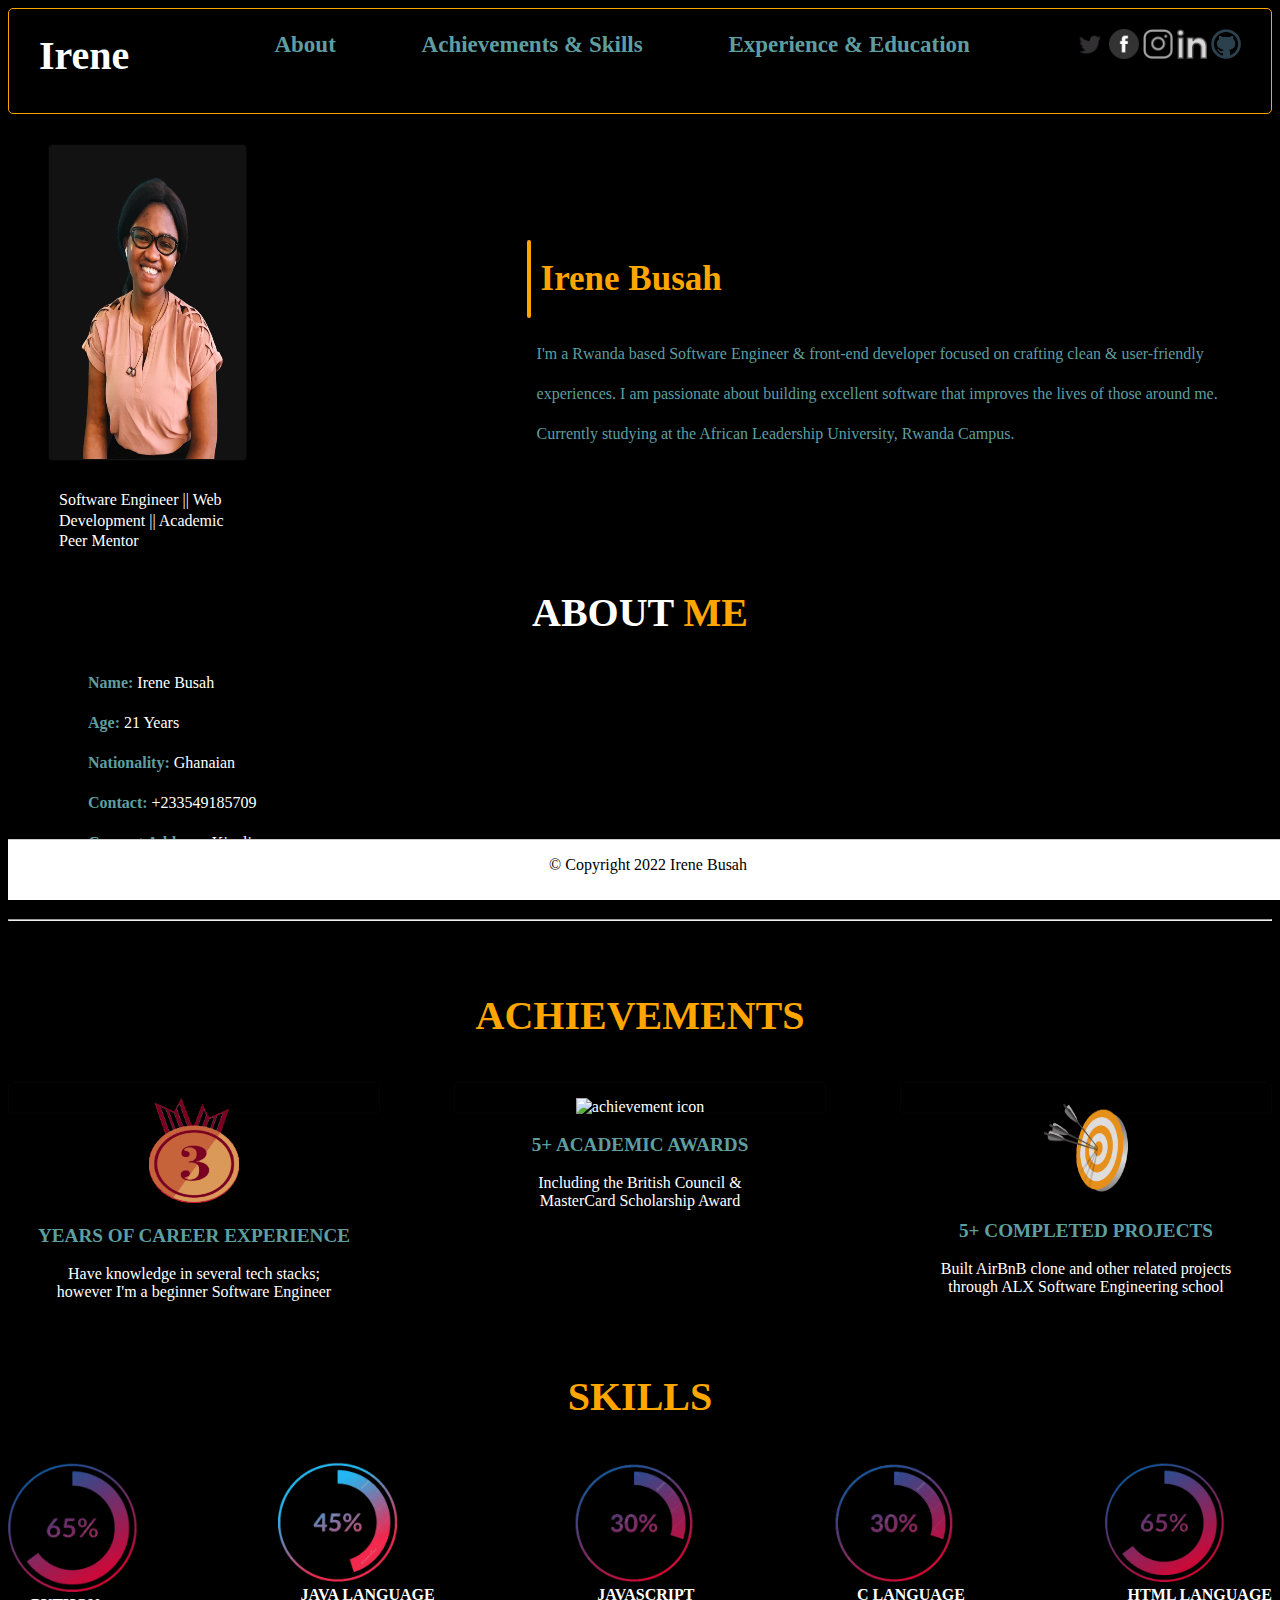
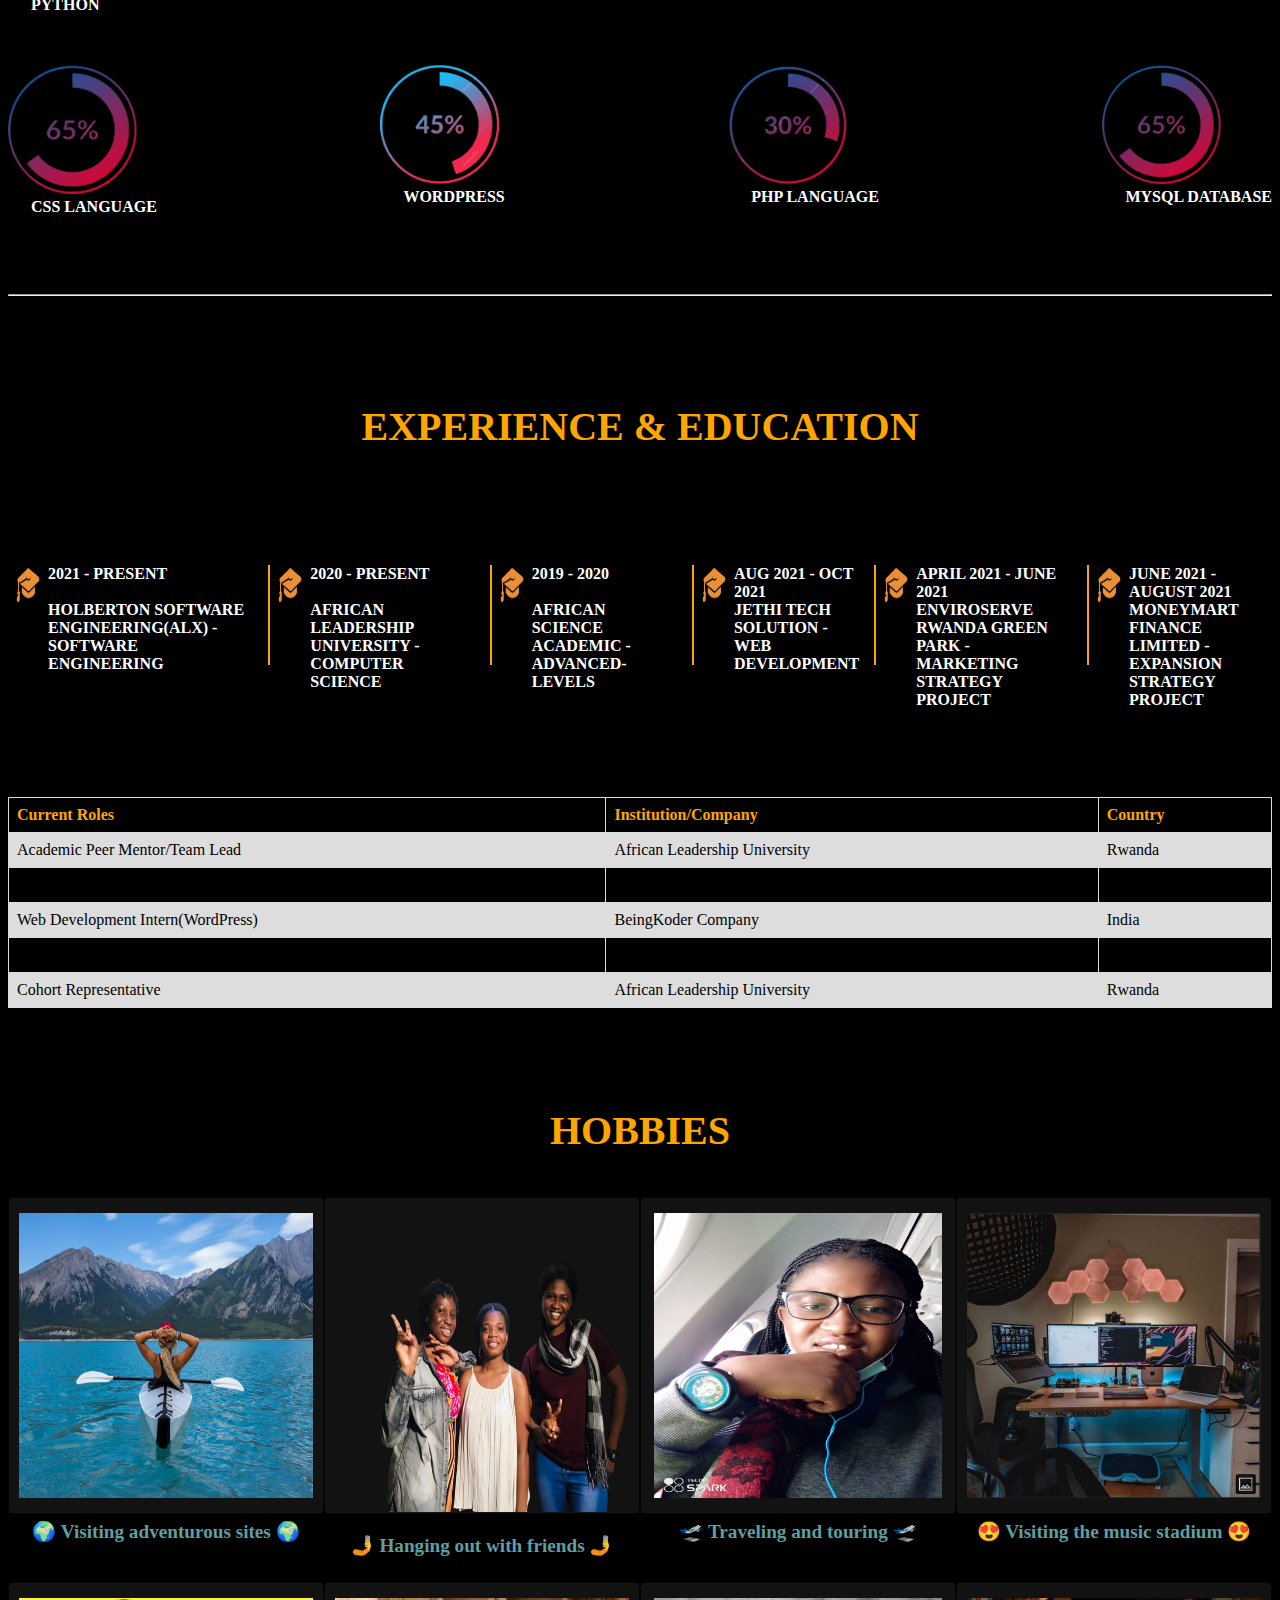
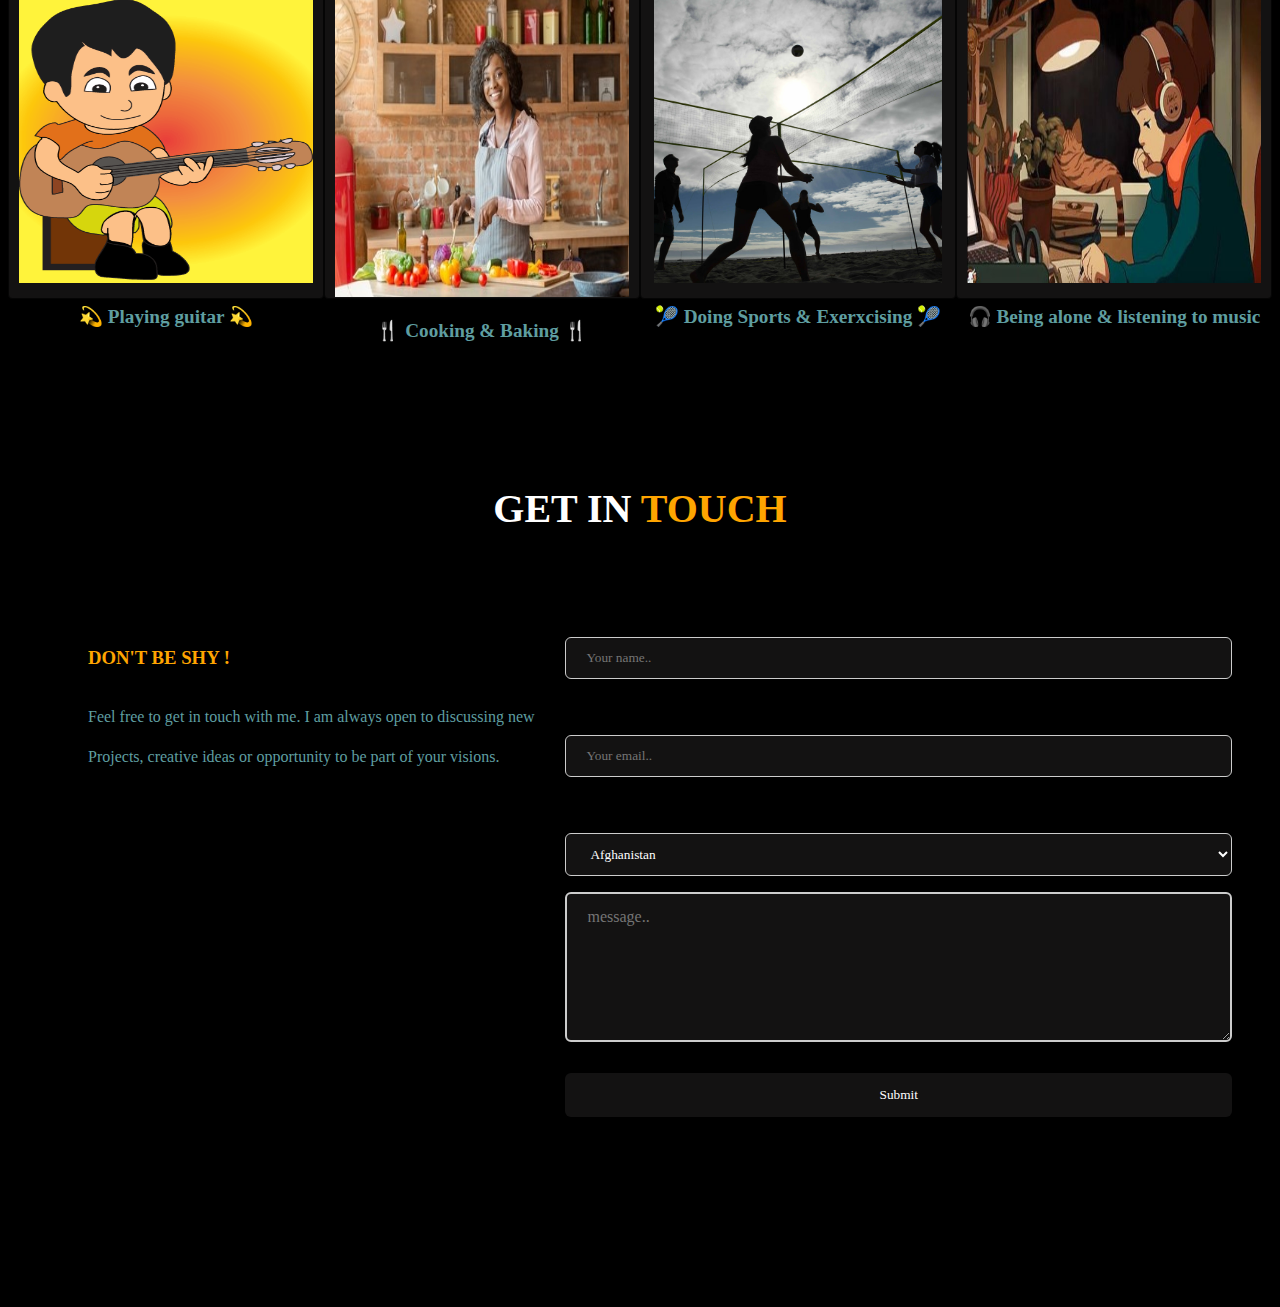
==== commit 13eca760: "new update" ====
--- a/public/index.html
+++ b/public/index.html
@@ -1,148 +1,85 @@
 <!DOCTYPE html>
 <html lang="en">
-  <head>
+
+<head>
     <meta charset="UTF-8" />
     <meta http-equiv="X-UA-Compatible" content="IE=edge" />
     <meta name="viewport" content="width=device-width, initial-scale=1.0" />
     <title>Irene Busah</title>
     <link rel="icon" href="" />
     <link rel="stylesheet" href="./Assets/css/styles.css" />
-  </head>
-  <body class="body">
+</head>
+
+<body class="body">
     <!-- ====================================== HEADDER ============================================ -->
     <header>
-      <div class="container">
-        <h1 class="logo">Irene</h1>
-        <ul>
-          <li>
-            <a
-              class="list"
-              href="#"
-              style="
+        <div class="container">
+            <h1 class="logo">Irene</h1>
+            <ul>
+                <li>
+                    <a class="list" href="#about" style="
                 text-decoration: none;
                 color: cadetblue;
                 font-weight: bolder;
                 font-size: 23px;
-              "
-            >
+              ">
               About
             </a>
-          </li>
-          <li>
-            <a
-              class="list"
-              href="#"
-              style="
+                </li>
+                <li>
+                    <a class="list" href="#icon" style="
                 text-decoration: none;
                 color: cadetblue;
                 font-weight: bolder;
                 font-size: 23px;
-              "
-            >
+              ">
               Achievements & Skills
             </a>
-          </li>
-          <li>
-            <a
-              class="list"
-              href="#"
-              style="
+                </li>
+                <li>
+                    <a class="list" href="#education" style="
                 text-decoration: none;
                 color: cadetblue;
                 font-weight: bolder;
                 font-size: 23px;
-              "
-            >
+              ">
               Experience & Education
             </a>
-          </li>
-        </ul>
-        <!-- <button>Contact Us</button> -->
-
-        <div class="header-social-links">
-          <a
-            href="https://twitter.com/home?lang=en"
-            class="twitter"
-            target="_blank"
-            ><img
-              src="./Assets/img/twitter.png"
-              alt="twitter icon"
-              height="30px"
-              width="30px"
-          /></a>
-          <a
-            href="https://www.facebook.com/irenenanairish.busah.3/"
-            class="facebook"
-            target="_blank"
-            ><img
-              src="./Assets/img/facebook.png"
-              alt="facebook icon"
-              height="30px"
-              width="30px"
-          /></a>
-          <a
-            href="https://www.instagram.com/great_irene9/"
-            class="instagram"
-            target="_blank"
-            ><img
-              src="./Assets/img/instagram.png"
-              alt="instagram icon"
-              height="30px"
-              width="30px"
-          /></a>
-          <a
-            href="https://www.linkedin.com/in/irene-busah-7071a6205/"
-            class="linkedin"
-            target="_blank"
-            ><img
-              src="./Assets/img/linkedin.png"
-              alt="linkedIn icon"
-              height="30px"
-              width="30px"
-          /></a>
-          <a
-            href="https://github.com/Irene-Busah/"
-            class="linkedin"
-            target="_blank"
-            ><img
-              src="./Assets/img/git.png"
-              alt="GitHub icon"
-              height="30px"
-              width="30px"
-          /></a>
-        </div>
-      </div>
+                </li>
+            </ul>
+            <!-- <button>Contact Us</button> -->
+
+            <div class="header-social-links">
+                <a href="https://twitter.com/home?lang=en" class="twitter" target="_blank"><img src="./Assets/img/twitter.png" alt="twitter icon" height="30px" width="30px" /></a>
+                <a href="https://www.facebook.com/irenenanairish.busah.3/" class="facebook" target="_blank"><img src="./Assets/img/facebook.png" alt="facebook icon" height="30px" width="30px" /></a>
+                <a href="https://www.instagram.com/great_irene9/" class="instagram" target="_blank"><img src="./Assets/img/instagram.png" alt="instagram icon" height="30px" width="30px" /></a>
+                <a href="https://www.linkedin.com/in/irene-busah-7071a6205/" class="linkedin" target="_blank"><img src="./Assets/img/linkedin.png" alt="linkedIn icon" height="30px" width="30px" /></a>
+                <a href="https://github.com/Irene-Busah/" class="linkedin" target="_blank"><img src="./Assets/img/git.png" alt="GitHub icon" height="30px" width="30px" /></a>
+            </div>
+        </div>
     </header>
     <!-- =============================================== END OF HEADER ============================================== -->
 
     <!-- =============================================== MY BIO ================================================  -->
     <div class="content">
-      <div class="frame_one" style="width: 450px;">
-        <img
-          src="./Assets/img/Irene_Pic-removebg-preview.png"
-          alt="My photo"
-          width="100%"
-          height="105%"
-        />
-        <p id="title">
-          Software Engineer || Web Development || Academic Peer Mentor
-        </p>
-      </div>
-
-      <div class="info">
-        <div id="stroke">
-          <p id="name"></p>
-          <p class="myname"><span id="surname">Irene Busah</span></p>
-        </div>
-
-        <div id="message" style="color: cadetblue">
-          I'm a Rwanda based Software Engineer & front-end developer focused on
-          crafting clean & user-friendly experiences. I am passionate about
-          building excellent software that improves the lives of those around
-          me. Currently studying at the African Leadership University, Rwanda
-          Campus. 
-        </div>
-      </div>
+        <div class="frame_one" style="width: 450px;">
+            <img src="./Assets/img/Irene_Pic-removebg-preview.png" alt="My photo" width="100%" height="105%" />
+            <p id="title">
+                Software Engineer || Web Development || Academic Peer Mentor
+            </p>
+        </div>
+
+        <div class="info">
+            <div id="stroke">
+                <p id="name"></p>
+                <p class="myname"><span id="surname">Irene Busah</span></p>
+            </div>
+
+            <div id="message" style="color: cadetblue">
+                I'm a Rwanda based Software Engineer & front-end developer focused on crafting clean & user-friendly experiences. I am passionate about building excellent software that improves the lives of those around me. Currently studying at the African Leadership
+                University, Rwanda Campus.
+            </div>
+        </div>
     </div>
     <!-- =========================================== END OF BIO ================================================== -->
 
@@ -150,16 +87,15 @@
 
     <!-- ============================================ MAIN ============================================= -->
     <main>
-      <div>
-        <h1 class="about">ABOUT <span style="color: orange">ME</span></h1>
-      </div>
-
-      <!-- ======================================= ABOUT ME ====================================== -->
-      <div>
-        <ul style="color: white">
-          <li style="display: block">
-            <span class="span" style="color: cadetblue; font-weight: bold"
-              >Name: </span
+        <div>
+            <h1 class="about">ABOUT <span style="color: orange">ME</span></h1>
+        </div>
+
+        <!-- ======================================= ABOUT ME ====================================== -->
+        <div>
+            <ul style="color: white">
+                <li style="display: block">
+                    <span class="span" style="color: cadetblue; font-weight: bold">Name: </span
             >Irene Busah
           </li>
           <li style="display: block">
@@ -176,103 +112,68 @@
           <li style="display: block">
             <span class="span" style="color: cadetblue; font-weight: bold"
               >Contact:
-            </span>
-            +233549185709
-          </li>
-          <li style="display: block">
-            <span class="span" style="color: cadetblue; font-weight: bold"
-              >Current Address:
-            </span>
-            Kigali
-          </li>
-          <li style="display: block">
-            <span class="span" style="color: cadetblue; font-weight: bold"
-              >Email:
-            </span>
-            i.busah@alustudent.com
-          </li>
-        </ul>
-      </div>
-      <!-- =========================================== END OF ABOUT ME ==================================== -->
-
-      <hr />
-      <br /><br />
-
-      <!-- ============================================ ACHIEVEMENT ================================================-->
-      <h1>ACHIEVEMENTS</h1>
-      <div class="frame_items">
-        <p class="frame icon" id="icon">
-          <img
-            src="./Assets/img/icon_1.png"
-            alt="achievement icon"
-            width="90px"
-            height="105px"
-          />
-          <br /><br />
-          <span id="frame_item">YEARS OF CAREER EXPERIENCE </span>
-          <br /><br>
-          Have knowledge in several tech stacks;<br> however I'm a beginner Software
-          Engineer
-        </p>
-
-        <p class="frame icon" id="icon">
-          <img
-            src="./Assets/img/award.gif"
-            alt="achievement icon"
-            width="120px"
-            height="120px"
-          />
-          <br /><br />
-          <span id="frame_item">5+ ACADEMIC AWARDS</span>
-          <br/><br>
-          Including the British Council & <br> MasterCard Scholarship Award
-        </p>
-
-        <p class="frame icon" id="icon">
-          <img
-            src="./Assets/img/target.png"
-            alt="achievement icon"
-            width="90px"
-            height="100px"
-          />
-          <br><br>
-          <span id="frame_item"> 5+ COMPLETED PROJECTS</span>
-          <br/><br>
-          Built AirBnB clone and other related projects <br> through ALX Software Engineering school
-        </p>
-      </div>
-      <!-- ======================================= END OF ACHIEVEMENT ========================================== -->
-
-      <br /><br /><br /><br />
-      <br />
-      <br />
-      <br /><br />
-      <br /><br /><br /><br />
-
-      <!-- ======================================= SKILLS (FIRST LINE) ======================================== -->
-      <h1>SKILLS</h1>
-      <div class="skills">
-        <p>
-          <img
-            src="./Assets/img/chart_1.png"
-            alt="pie chart"
-            width="130px"
-            height="130px"
-          />
-          <br />
-          <span style="margin-left: 23px; font-weight: bolder">PYTHON</span>
-        </p>
-
-        <p>
-          <img
-            src="./Assets/img/icon_3.png"
-            alt=""
-            width="120px"
-            height="120px"
-          />
-          <br />
-          <span style="margin-left: 23px; font-weight: bolder"
-            >JAVA LANGUAGE</span
+            </span> +233549185709
+                </li>
+                <li style="display: block">
+                    <span class="span" style="color: cadetblue; font-weight: bold">Current Address:
+            </span> Kigali
+                </li>
+                <li style="display: block">
+                    <span class="span" style="color: cadetblue; font-weight: bold">Email:
+            </span> i.busah@alustudent.com
+                </li>
+            </ul>
+        </div>
+        <!-- =========================================== END OF ABOUT ME ==================================== -->
+
+        <hr />
+        <br /><br />
+
+        <!-- ============================================ ACHIEVEMENT ================================================-->
+        <h1>ACHIEVEMENTS</h1>
+        <div class="frame_items">
+            <p class="frame icon" id="icon">
+                <img src="./Assets/img/icon_1.png" alt="achievement icon" width="90px" height="105px" />
+                <br /><br />
+                <span id="frame_item">YEARS OF CAREER EXPERIENCE </span>
+                <br /><br> Have knowledge in several tech stacks;<br> however I'm a beginner Software Engineer
+            </p>
+
+            <p class="frame icon" id="icon">
+                <img src="./Assets/img/award.gif" alt="achievement icon" width="120px" height="120px" />
+                <br /><br />
+                <span id="frame_item">5+ ACADEMIC AWARDS</span>
+                <br/><br> Including the British Council & <br> MasterCard Scholarship Award
+            </p>
+
+            <p class="frame icon" id="icon">
+                <img src="./Assets/img/target.png" alt="achievement icon" width="90px" height="100px" />
+                <br><br>
+                <span id="frame_item"> 5+ COMPLETED PROJECTS</span>
+                <br/><br> Built AirBnB clone and other related projects <br> through ALX Software Engineering school
+            </p>
+        </div>
+        <!-- ======================================= END OF ACHIEVEMENT ========================================== -->
+
+        <br /><br /><br /><br />
+        <br />
+        <br />
+        <br /><br />
+        <br /><br /><br /><br />
+
+        <!-- ======================================= SKILLS (FIRST LINE) ======================================== -->
+        <h1>SKILLS</h1>
+        <div class="skills">
+            <p>
+                <img src="./Assets/img/chart_1.png" alt="pie chart" width="130px" height="130px" />
+                <br />
+                <span style="margin-left: 23px; font-weight: bolder">PYTHON</span>
+            </p>
+
+            <p>
+                <img src="./Assets/img/icon_3.png" alt="" width="120px" height="120px" />
+                <br />
+                <span style="margin-left: 23px; font-weight: bolder">JAVA LANGUAGE</span
           >
         </p>
 
@@ -285,29 +186,18 @@
           />
           <br />
           <span style="margin-left: 23px; font-weight: bolder">JAVASCRIPT</span>
-        </p>
-
-        <p>
-          <img
-            src="./Assets/img/chart.png"
-            alt=""
-            width="120px"
-            height="120px"
-          />
-          <br />
-          <span style="margin-left: 23px; font-weight: bolder">C LANGUAGE</span>
-        </p>
-
-        <p>
-          <img
-            src="./Assets/img/chart_1.png"
-            alt=""
-            width="120px"
-            height="120px"
-          />
-          <br />
-          <span style="margin-left: 23px; font-weight: bolder"
-            >HTML LANGUAGE</span
+            </p>
+
+            <p>
+                <img src="./Assets/img/chart.png" alt="" width="120px" height="120px" />
+                <br />
+                <span style="margin-left: 23px; font-weight: bolder">C LANGUAGE</span>
+            </p>
+
+            <p>
+                <img src="./Assets/img/chart_1.png" alt="" width="120px" height="120px" />
+                <br />
+                <span style="margin-left: 23px; font-weight: bolder">HTML LANGUAGE</span
           >
         </p>
       </div>
@@ -339,18 +229,12 @@
           />
           <br />
           <span style="margin-left: 23px; font-weight: bolder">WORDPRESS</span>
-        </p>
-
-        <p>
-          <img
-            src="./Assets/img/chart.png"
-            alt=""
-            width="120px"
-            height="120px"
-          />
-          <br />
-          <span style="margin-left: 23px; font-weight: bolder"
-            >PHP LANGUAGE</span
+            </p>
+
+            <p>
+                <img src="./Assets/img/chart.png" alt="" width="120px" height="120px" />
+                <br />
+                <span style="margin-left: 23px; font-weight: bolder">PHP LANGUAGE</span
           >
         </p>
 
@@ -396,347 +280,261 @@
               2021 - PRESENT <br /><br />
               HOLBERTON SOFTWARE ENGINEERING(ALX) - SOFTWARE ENGINEERING
             </span>
-            <br /><br />
-          </span>
-        </p>
-
-        <!-- =============================== END OF FIRST EDUCATION ====================================== -->
-
-        <br />
-        <p
-          style="
+                <br /><br />
+                </span>
+            </p>
+
+            <!-- =============================== END OF FIRST EDUCATION ====================================== -->
+
+            <br />
+            <p style="
             border-left: 2px solid orange;
             height: 100px;
             margin-left: 15px;
             left: 50%;
-          "
-        ></p>
-
-        <div>
-          <p>
-            <img
-              src="./Assets/img/school.png"
-              alt="education icon"
-              width="40px"
-              height="40px"
-            />
-          </p>
-        </div>
-        <p id="education">
-          <span style="display: flex">
+          "></p>
+
+            <div>
+                <p>
+                    <img src="./Assets/img/school.png" alt="education icon" width="40px" height="40px" />
+                </p>
+            </div>
+            <p id="education">
+                <span style="display: flex">
             <span style="font-weight: bolder; display: flex">
               2020 - PRESENT <br /><br />
               AFRICAN LEADERSHIP UNIVERSITY - COMPUTER SCIENCE
             </span>
-            <br /><br />
-          </span>
-        </p>
-        <!-- ================================ END OF SECOND EDUCATION ===================================== -->
-
-        <p
-          style="
+                <br /><br />
+                </span>
+            </p>
+            <!-- ================================ END OF SECOND EDUCATION ===================================== -->
+
+            <p style="
             border-left: 2px solid orange;
             height: 100px;
             margin-left: 15px;
             left: 50%;
-          "
-        ></p>
-
-        <div>
-          <p>
-            <img
-              src="./Assets/img/school.png"
-              alt="education icon"
-              width="40px"
-              height="40px"
-            />
-          </p>
-        </div>
-        <p id="education">
-          <span style="display: flex">
+          "></p>
+
+            <div>
+                <p>
+                    <img src="./Assets/img/school.png" alt="education icon" width="40px" height="40px" />
+                </p>
+            </div>
+            <p id="education">
+                <span style="display: flex">
             <span style="font-weight: bolder; display: flex">
               2019 - 2020<br /><br />
               AFRICAN SCIENCE ACADEMIC - ADVANCED-LEVELS
             </span>
-            <br /><br />
-          </span>
-        </p>
-
-        <!-- ======================================= END OF THIRD EDUCATION ===================================== -->
-
-        <!-- <br><br><br> -->
-
-        <p
-          style="
+                <br /><br />
+                </span>
+            </p>
+
+            <!-- ======================================= END OF THIRD EDUCATION ===================================== -->
+
+            <!-- <br><br><br> -->
+
+            <p style="
             border-left: 2px solid orange;
             height: 100px;
             margin-left: 15px;
             left: 50%;
-          "
-        ></p>
-
-        <div id="education">
-          <div>
-            <p>
-              <img
-                src="./Assets/img/school.png"
-                alt="education icon"
-                width="40px"
-                height="40px"
-              />
-            </p>
-          </div>
-          <p id="education">
-            <span style="display: flex">
+          "></p>
+
+            <div id="education">
+                <div>
+                    <p>
+                        <img src="./Assets/img/school.png" alt="education icon" width="40px" height="40px" />
+                    </p>
+                </div>
+                <p id="education">
+                    <span style="display: flex">
               <span style="font-weight: bolder; display: flex">
                 AUG 2021 - OCT 2021 <br />
                 JETHI TECH SOLUTION - WEB DEVELOPMENT
               </span>
-              <br /><br />
-            </span>
-          </p>
-          <!-- ======================================= END OF FOURTH EDUCATION ====================================== -->
-
-          <p
-            style="
+                    <br /><br />
+                    </span>
+                </p>
+                <!-- ======================================= END OF FOURTH EDUCATION ====================================== -->
+
+                <p style="
               border-left: 2px solid orange;
               height: 100px;
               margin-left: 15px;
               left: 50%;
-            "
-          ></p>
-
-          <div>
-            <p>
-              <img
-                src="./Assets/img/school.png"
-                alt="education icon"
-                width="40px"
-                height="40px"
-              />
-            </p>
-          </div>
-          <p id="education">
-            <span style="display: flex">
+            "></p>
+
+                <div>
+                    <p>
+                        <img src="./Assets/img/school.png" alt="education icon" width="40px" height="40px" />
+                    </p>
+                </div>
+                <p id="education">
+                    <span style="display: flex">
               <span style="font-weight: bolder; display: flex">
                 APRIL 2021 - JUNE 2021 <br />
                 ENVIROSERVE RWANDA GREEN PARK - MARKETING STRATEGY PROJECT
               </span>
-              <br /><br />
-            </span>
-          </p>
-          <!-- ======================================== END OF FIFTH EDUCATION ======================================== -->
-
-          <p
-            style="
+                    <br /><br />
+                    </span>
+                </p>
+                <!-- ======================================== END OF FIFTH EDUCATION ======================================== -->
+
+                <p style="
               border-left: 2px solid orange;
               height: 100px;
               margin-left: 15px;
               left: 50%;
-            "
-          ></p>
-
-          <div>
-            <p>
-              <img
-                src="./Assets/img/school.png"
-                alt="education icon"
-                width="40px"
-                height="40px"
-              />
-            </p>
-          </div>
-          <p id="education">
-            <span style="display: flex">
+            "></p>
+
+                <div>
+                    <p>
+                        <img src="./Assets/img/school.png" alt="education icon" width="40px" height="40px" />
+                    </p>
+                </div>
+                <p id="education">
+                    <span style="display: flex">
               <span style="font-weight: bolder; display: flex">
                 JUNE 2021 - AUGUST 2021 <br />
                 MONEYMART FINANCE LIMITED - EXPANSION STRATEGY PROJECT
               </span>
-              <br /><br />
-            </span>
-          </p>
-          <!-- ========================================== END OF SIXTH EXPERIENCE ====================================== -->
-        </div>
-      </div>
-      <!-- ====================================== END OF EDUCATION & EXPERIENCE ========================================= -->
-      <br /><br /><br /><br />
-
-
-      <div>
-        <table>
-            <tr>
-              <th>Current Roles</th>
-              <th>Institution/Company</th>
-              <th>Country</th>
-            </tr>
-            <tr>
-              <td>Academic Peer Mentor/Team Lead</td>
-              <td>African Leadership University</td>
-              <td>Rwanda</td>
-            </tr>
-            <!-- <tr>
+                    <br /><br />
+                    </span>
+                </p>
+                <!-- ========================================== END OF SIXTH EXPERIENCE ====================================== -->
+            </div>
+        </div>
+        <!-- ====================================== END OF EDUCATION & EXPERIENCE ========================================= -->
+        <br /><br /><br /><br />
+
+
+        <div>
+            <table>
+                <tr>
+                    <th>Current Roles</th>
+                    <th>Institution/Company</th>
+                    <th>Country</th>
+                </tr>
+                <tr>
+                    <td>Academic Peer Mentor/Team Lead</td>
+                    <td>African Leadership University</td>
+                    <td>Rwanda</td>
+                </tr>
+                <!-- <tr>
               <td>Centro comercial Moctezuma</td>
               <td>Francisco Chang</td>
               <td>Mexico</td>
             </tr> -->
-            <tr>
-              <td>Web Development Intern(WordPress)</td>
-              <td>BeingKoder Company</td>
-              <td>India</td>
-            </tr>
-            <tr>
-              <td>Web Development Intern(WordPress)</td>
-              <td>BeingKoder Company</td>
-              <td>India</td>
-            </tr>
-            <tr>
-              <td>Cohort Representative</td>
-              <td>African Leadership University</td>
-              <td>Rwanda</td>
-            </tr>
-            <tr>
-              <td>Cohort Representative</td>
-              <td>African Leadership University</td>
-              <td>Rwanda</td>
-            </tr>
-          </table>
-      </div>
-
-
-      <br /><br /><br /><br />
-
-      <!-- =================================== HOBBIES ============================================= -->
-      <h1>HOBBIES</h1>
-      <div class="frame_items">
-        <p class="frame_one title">
-          <img
-            src="./Assets/img/icon_6.jpg"
-            alt="achievement icon"
-            width="100%"
-            height="100%"
-          />
-          <br /><br />
-          <span id="frame_item">&#127757 Visiting adventurous sites &#127757</span>
-        </p>
-
-        <p class="frame_one title">
-          <img
-            src="./Assets/img/Irene_3.png"
-            alt="achievement icon"
-            width="100%"
-            height="105%"
-          />
-          <br /><br />
-          <span id="frame_item">&#129331 Hanging out with friends &#129331</span>
-        </p>
-
-        <p class="frame_one title">
-          <img
-            src="./Assets/img/Irene_2.jpeg"
-            alt="achievement icon"
-            width="98%"
-            height="100%"
-          />
-          <br /><br />
-          <span id="frame_item">&#128747 Traveling and touring &#128747</span>
-        </p>
-
-        <p class="frame_one title">
-          <img
-            src="./Assets/img/Irene_3.jpeg"
-            alt="achievement icon"
-            width="100%"
-            height="100%"
-          />
-          <br /><br />
-          <span id="frame_item">&#128525 Visiting the music stadium &#128525</span>
-        </p>
-      </div>
-
-      <br><br>
-      <!-- =================================================== -->
-      <div class="frame_items">
-        <p class="frame_one title">
-          <img
-            src="./Assets/img/hobby.gif"
-            alt="achievement icon"
-            width="100%"
-            height="100%"
-          />
-          <br /><br />
-          <span id="frame_item">&#128171 Playing guitar &#128171</span>
-        </p>
-
-        <p class="frame_one title">
-          <img
-            src="./Assets/img/hobby_1.jpg"
-            alt="achievement icon"
-            width="100%"
-            height="105%"
-          />
-          <br /><br />
-          <span id="frame_item">&#127860 Cooking & Baking &#127860</span>
-        </p>
-
-        <p class="frame_one title">
-          <img
-            src="./Assets/img/hobby_2.jpg"
-            alt="achievement icon"
-            width="98%"
-            height="100%"
-          />
-          <br /><br />
-          <span id="frame_item">&#127934 Doing Sports & Exerxcising &#127934</span>
-        </p>
-
-        <p class="frame_one title">
-          <img
-            src="./Assets/img/hobby_3.jpg"
-            alt="achievement icon"
-            width="100%"
-            height="100%"
-          />
-          <br /><br />
-          <span id="frame_item">&#127911 Being alone & listening to music </span>
-        </p>
-      </div>
-      <!-- =============================================== END OF HOBBIES ============================================= -->
-      <br /><br /><br /><br />
-      <br /><br /><br /><br />
+                <tr>
+                    <td>Web Development Intern(WordPress)</td>
+                    <td>BeingKoder Company</td>
+                    <td>India</td>
+                </tr>
+                <tr>
+                    <td>Web Development Intern(WordPress)</td>
+                    <td>BeingKoder Company</td>
+                    <td>India</td>
+                </tr>
+                <tr>
+                    <td>Cohort Representative</td>
+                    <td>African Leadership University</td>
+                    <td>Rwanda</td>
+                </tr>
+                <tr>
+                    <td>Cohort Representative</td>
+                    <td>African Leadership University</td>
+                    <td>Rwanda</td>
+                </tr>
+            </table>
+        </div>
+
+
+        <br /><br /><br /><br />
+
+        <!-- =================================== HOBBIES ============================================= -->
+        <h1>HOBBIES</h1>
+        <div class="frame_items">
+            <p class="frame_one title">
+                <img src="./Assets/img/icon_6.jpg" alt="achievement icon" width="100%" height="100%" />
+                <br /><br />
+                <span id="frame_item">&#127757 Visiting adventurous sites &#127757</span>
+            </p>
+
+            <p class="frame_one title">
+                <img src="./Assets/img/Irene_3.png" alt="achievement icon" width="100%" height="105%" />
+                <br /><br />
+                <span id="frame_item">&#129331 Hanging out with friends &#129331</span>
+            </p>
+
+            <p class="frame_one title">
+                <img src="./Assets/img/Irene_2.jpeg" alt="achievement icon" width="98%" height="100%" />
+                <br /><br />
+                <span id="frame_item">&#128747 Traveling and touring &#128747</span>
+            </p>
+
+            <p class="frame_one title">
+                <img src="./Assets/img/Irene_3.jpeg" alt="achievement icon" width="100%" height="100%" />
+                <br /><br />
+                <span id="frame_item">&#128525 Visiting the music stadium &#128525</span>
+            </p>
+        </div>
+
+        <br><br>
+        <!-- =================================================== -->
+        <div class="frame_items">
+            <p class="frame_one title">
+                <img src="./Assets/img/hobby.gif" alt="achievement icon" width="100%" height="100%" />
+                <br /><br />
+                <span id="frame_item">&#128171 Playing guitar &#128171</span>
+            </p>
+
+            <p class="frame_one title">
+                <img src="./Assets/img/hobby_1.jpg" alt="achievement icon" width="100%" height="105%" />
+                <br /><br />
+                <span id="frame_item">&#127860 Cooking & Baking &#127860</span>
+            </p>
+
+            <p class="frame_one title">
+                <img src="./Assets/img/hobby_2.jpg" alt="achievement icon" width="98%" height="100%" />
+                <br /><br />
+                <span id="frame_item">&#127934 Doing Sports & Exerxcising &#127934</span>
+            </p>
+
+            <p class="frame_one title">
+                <img src="./Assets/img/hobby_3.jpg" alt="achievement icon" width="100%" height="100%" />
+                <br /><br />
+                <span id="frame_item">&#127911 Being alone & listening to music </span>
+            </p>
+        </div>
+        <!-- =============================================== END OF HOBBIES ============================================= -->
+        <br /><br /><br /><br />
+        <br /><br /><br /><br />
     </main>
 
     <!-- ========================================== GET IN TOUCH =============================================== -->
     <section>
-      <h1><span style="color: white">GET IN</span> TOUCH</h1>
-
-      <div class="content">
-        <div id="message" style="color: cadetblue; padding-top: 30px;">
-          <h3>DON'T BE SHY !</h3>
-          Feel free to get in touch with me. I am always open to discussing new
-          Projects, creative ideas or opportunity to be part of your visions.
-        </div>
-
-        <!-- ===================================== FORM =========================================== -->
-        <div>
-          <form>
-            <label for="fname">First Name</label>
-            <input
-              type="text"
-              id="fname"
-              name="firstname"
-              placeholder="Your name.."
-            />
-
-            <label for="lname">Last Name</label>
-            <input
-              type="text"
-              id="lname"
-              name="lastname"
-              placeholder="Your last name.."
-            />
-
-            <label for="country">Country</label>
-            <select id="country" name="country">
+        <h1><span style="color: white">GET IN</span> TOUCH</h1>
+
+        <div class="content">
+            <div id="message" style="color: cadetblue; padding-top: 30px;">
+                <h3>DON'T BE SHY !</h3>
+                Feel free to get in touch with me. I am always open to discussing new Projects, creative ideas or opportunity to be part of your visions.
+            </div>
+
+            <!-- ===================================== FORM =========================================== -->
+            <div>
+                <form>
+                    <label for="fname">Name</label>
+                    <input type="text" id="fname" name="firstname" placeholder="Your name.." />
+
+                    <label for="lname">Email</label>
+                    <input type="text" id="lname" name="email" placeholder="Your email.." />
+
+                    <label for="country">Country</label>
+                    <select id="country" name="country">
               <option value="Afganistan">Afghanistan</option>
               <option value="Albania">Albania</option>
               <option value="Algeria">Algeria</option>
@@ -997,24 +795,19 @@
               <option value="Zimbabwe">Zimbabwe</option>
             </select>
 
-            <!-- <label for="message">Message</label> -->
-            <!-- <input type="text" id="fname" name="firstname" placeholder="message.."> -->
-            <textarea
-              name="message"
-              id=""
-              placeholder="message.."
-              cols="30"
-              rows="10"
-            ></textarea>
-
-            <input type="submit" value="Submit" />
-          </form>
-        </div>
-      </div>
+                    <!-- <label for="message">Message</label> -->
+                    <!-- <input type="text" id="fname" name="firstname" placeholder="message.."> -->
+                    <textarea name="message" id="" placeholder="message.." cols="30" rows="10"></textarea>
+
+                    <input type="submit" value="Submit" />
+                </form>
+            </div>
+        </div>
     </section>
 
     <br /><br /><br /><br />
     <br /><br /><br /><br />
-  </body>
-  <footer class="footer">&copy; Copyright 2022 Irene Busah</footer>
-</html>
+</body>
+<footer class="footer">&copy; Copyright 2022 Irene Busah</footer>
+
+</html>